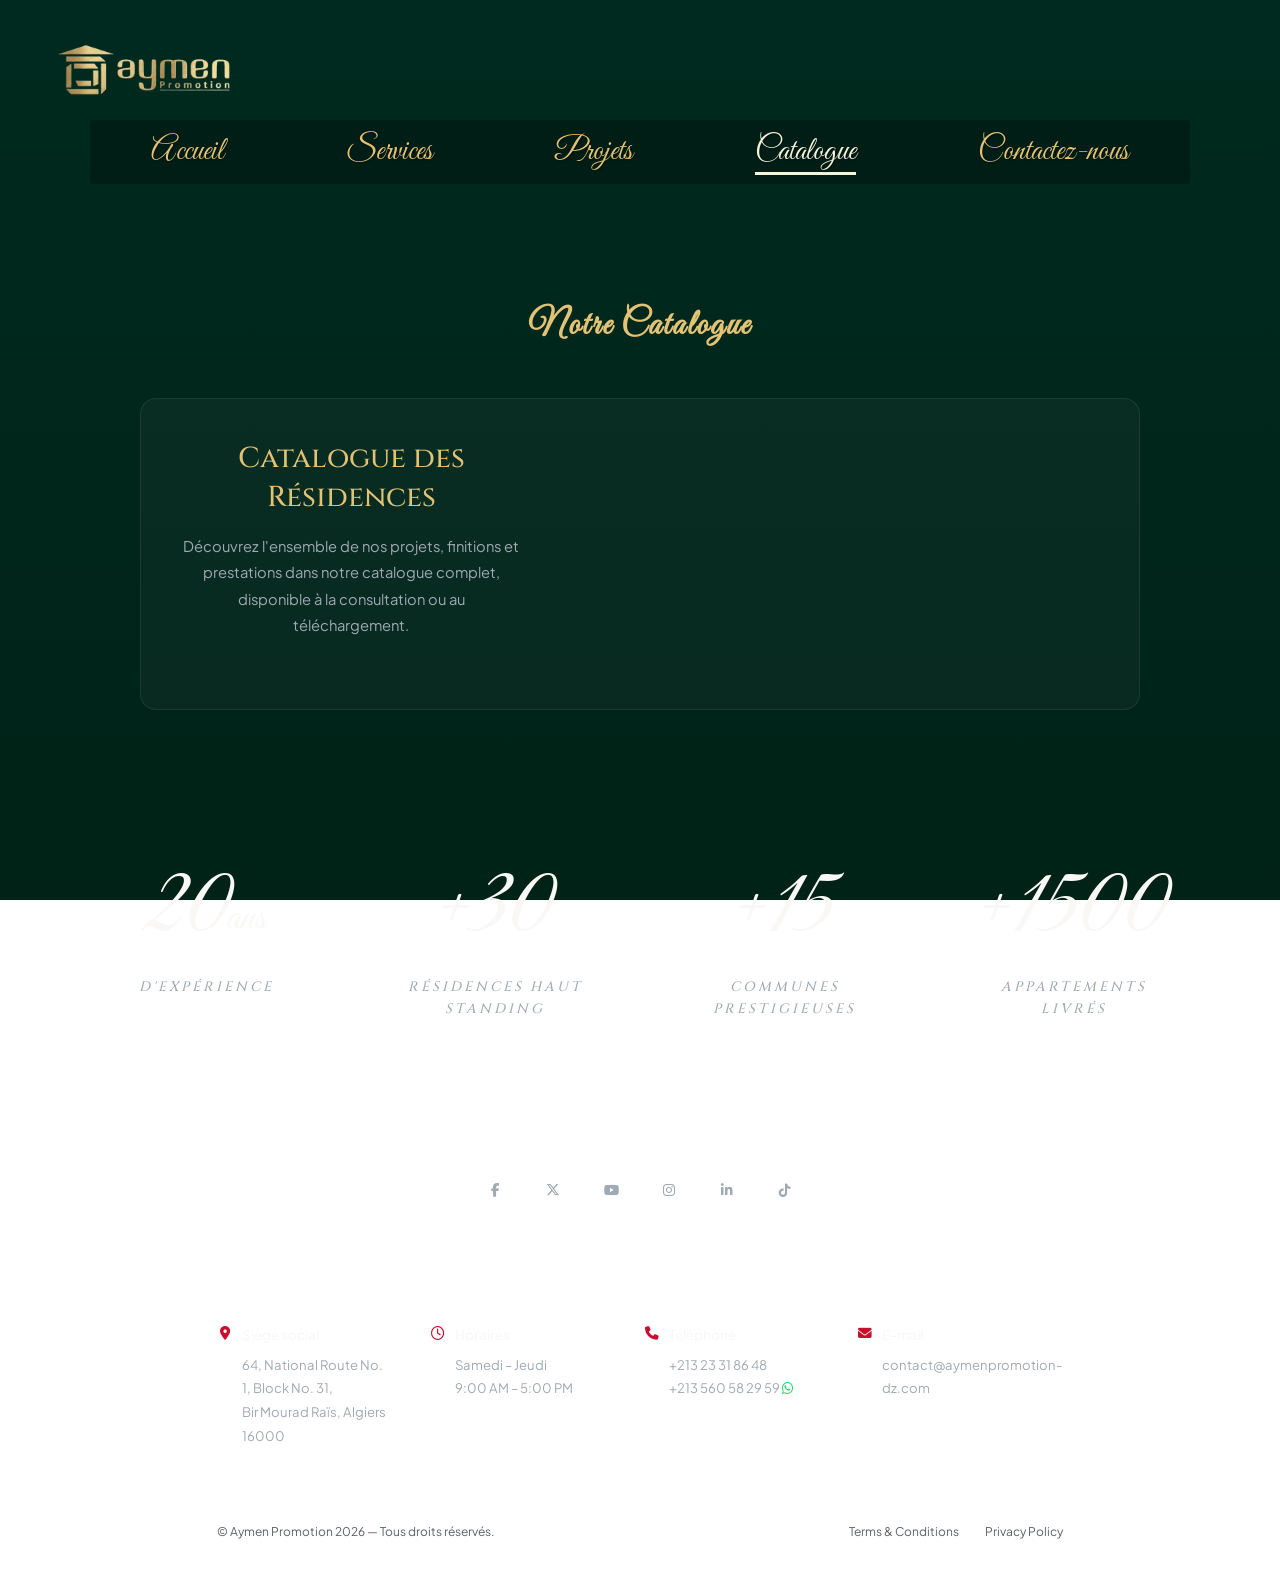
==== catalogue.html @ 9a3e40c3 "all changes by amel" ====
<!DOCTYPE html>
<html lang="en">

<head>
  <meta charset="UTF-8">
  <meta name="viewport" content="width=device-width, initial-scale=1.0">
  <title>Aymen Promotion - Projets</title>
  <link rel="preconnect" href="https://fonts.googleapis.com">
  <link
    href="https://fonts.googleapis.com/css2?family=Plus+Jakarta+Sans:wght@300;400;500;600;700&family=Cinzel:wght@500;600&display=swap"
    rel="stylesheet">
  <link rel="stylesheet" href="https://cdnjs.cloudflare.com/ajax/libs/font-awesome/6.5.1/css/all.min.css">
  <link rel="stylesheet" href="projectstyle.css">
  <!-- Google Fonts: Great Vibes for script typography -->
  <link rel="preconnect" href="https://fonts.googleapis.com">
  <link rel="preconnect" href="https://fonts.gstatic.com" crossorigin>
  <link
    href="https://fonts.googleapis.com/css2?family=Great+Vibes&family=Plus+Jakarta+Sans:wght@300;400;500;600;700&display=swap"
    rel="stylesheet">
  <link rel="stylesheet" href="https://cdnjs.cloudflare.com/ajax/libs/font-awesome/6.5.1/css/all.min.css">

</head>

<body>
  <section class="hero-section">
    <!-- Top-Left Header Logo -->
    <div class="brand-header">
      <!-- Replace with your actual Aymen Promotion full logo image -->
      <img src="./assets/imgs/golden logo no back.png" alt="Aymen Promotion Logo" class="brand-logo-img">
    </div>

    <!-- Bottom Navigation Bar -->
    <nav class="nav-container">
      <ul class="nav-links">
        <li><a href="./index (1).html">Accueil</a></li>
        <li><a href="#services">Services</a></li>
        <li><a href="./projectspage.html">Projets</a></li>
        <li><a href="#catalogue" class="active">Catalogue</a></li>
        <li><a href="#a-propos">Contactez-nous</a></li>
      </ul>
    </nav>
  </section>


  <!DOCTYPE html>
  <html lang="fr">

  <head>
    <meta charset="UTF-8">
    <meta name="viewport" content="width=device-width, initial-scale=1.0">
    <title>Catalogue</title>
    <link rel="preconnect" href="https://fonts.googleapis.com">
    <link rel="preconnect" href="https://fonts.gstatic.com" crossorigin>
    <link
      href="https://fonts.googleapis.com/css2?family=Cinzel:wght@500;600&family=Plus+Jakarta+Sans:wght@400;500;600;700&display=swap"
      rel="stylesheet">
    <link rel="stylesheet" href="https://cdnjs.cloudflare.com/ajax/libs/font-awesome/6.5.1/css/all.min.css">
    <style>
      :root {
        --font-heading: 'Bicqne', 'Cinzel', Didot, serif;
        --font-body: 'Plus Jakarta Sans', sans-serif;
        --text-white: #f9f8f6;
        --text-muted: #a0aab2;
        --border-glass: rgba(255, 255, 255, 0.08);
        --teal-emerald: #006b54;
        --teal-emerald-bright: #00a37d;
        --crimson-red: #c8102e;
        --radius-lg: 16px;
        --radius-md: 10px;
      }


      .catalogue-section {
        width: 100%;
        padding: 80px 6%;
      }

      .catalogue-heading {
        text-align: center;
        font-family: 'Great Vibes', cursive;
        font-size: 2.2rem;
        letter-spacing: 2px;
        color: #E2C275;
        margin-bottom: 50px;
      }

      .catalogue-wrap {
        max-width: 1000px;
        margin: 0 auto;
        display: grid;
        grid-template-columns: 340px 1fr;
        gap: 50px;
        align-items: center;
        background: rgba(255, 255, 255, 0.03);
        border: 1px solid var(--border-glass);
        border-radius: var(--radius-lg);
        padding: 40px;
      }

      /* Cover thumbnail — swap the background-image for your PDF's first-page render */
      .catalogue-cover {
        position: relative;
        aspect-ratio: 3 / 4;
        border-radius: var(--radius-md);
        overflow: hidden;
        border: 1px solid var(--border-glass);
        background: linear-gradient(160deg, #0d1114 0%, #06231b 100%) center/cover;
        box-shadow: 0 20px 40px rgba(0, 0, 0, 0.5);
      }



      .catalogue-cover .pdf-tag {
        position: absolute;
        top: 16px;
        left: 16px;
        display: flex;
        align-items: center;
        gap: 6px;
        background: var(--crimson-red);
        color: var(--text-white);
        font-size: 0.7rem;
        font-weight: 700;
        letter-spacing: 1px;
        padding: 6px 12px;
        border-radius: 4px;
      }


      .catalogue-info h3 {
        font-family: var(--font-heading);
        color: #E2C275;
        text-align: center;
        font-size: 1.8rem;
        font-weight: 500;
        margin-bottom: 16px;
      }

      .catalogue-info p {
        text-align: center;
        font-size: 0.92rem;
        line-height: 1.8;
        color: var(--text-muted);
        margin-bottom: 30px;
        max-width: 420px;
      }

      .catalogue-actions {
        display: flex;
        gap: 16px;
        flex-wrap: wrap;
      }


      /* Embedded viewer, shown when "Voir le catalogue" is opened */
      .pdf-modal {
        display: none;
        position: fixed;
        inset: 0;
        background: rgba(0, 0, 0, 0.75);
        z-index: 100;
        align-items: center;
        justify-content: center;
        padding: 30px;
      }

      .pdf-modal.open {
        display: flex;
      }

      .pdf-modal-inner {
        width: 100%;
        max-width: 900px;
        height: 90vh;
        background: #0d1114;
        border-radius: var(--radius-md);
        overflow: hidden;
        position: relative;
        border: 1px solid var(--border-glass);
      }

      .pdf-modal-inner iframe {
        width: 100%;
        height: 100%;
        border: none;
      }

      .pdf-modal-close {
        position: absolute;
        top: 14px;
        right: 14px;
        width: 36px;
        height: 36px;
        border-radius: 50%;
        background: var(--text-white);
        color: #0d1114;
        border: none;
        font-size: 1.2rem;
        cursor: pointer;
        z-index: 2;
      }

      @media (max-width: 720px) {
        .catalogue-wrap {
          grid-template-columns: 1fr;
          text-align: center;
        }

        .catalogue-cover {
          max-width: 260px;
          margin: 0 auto;
        }

        .catalogue-actions {
          justify-content: center;
        }

        .catalogue-info p {
          margin-left: auto;
          margin-right: auto;
        }
      }
    </style>

    <section class="catalogue-section">
      <h2 class="catalogue-heading">Notre Catalogue</h2>

      <div class="catalogue-wrap">

        <div class="catalogue-info">
          <h3>Catalogue des Résidences</h3>
          <p>Découvrez l'ensemble de nos projets, finitions et prestations dans notre catalogue complet, disponible à la
            consultation ou au téléchargement.</p>

          <!-- Embedded PDF viewer -->
          <div class="pdf-modal" id="pdfModal">
            <div class="pdf-modal-inner">
              <button class="pdf-modal-close"
                onclick="document.getElementById('pdfModal').classList.remove('open')">&times;</button>
              <iframe src="./assets/docs/catalogue.pdf" title="Catalogue Aymen Promotion"></iframe>
            </div>
            </div>
       </div>
    </section>

    <script>
      function scrollToSection(id) {
        document.getElementById(id).scrollIntoView({ behavior: 'smooth', block: 'start' });
      }

      const sections = document.querySelectorAll('.page-section');
      const buttons = document.querySelectorAll('.filter-btn');
      const order = ['finished', 'in-progress', 'localities'];

      const observer = new IntersectionObserver((entries) => {
        entries.forEach(entry => {
          if (entry.isIntersecting) {
            const idx = order.indexOf(entry.target.id);
            buttons.forEach(b => b.classList.remove('active'));
            if (idx > -1) buttons[idx].classList.add('active');
          }
        });
      }, { rootMargin: `-${76 + 74 + 20}px 0px -55% 0px` });

      sections.forEach(s => observer.observe(s));

      document.querySelectorAll('.pin').forEach(pin => {
        pin.addEventListener('click', (e) => {
          if (e.target.closest('.t-btn')) return;
          document.querySelectorAll('.pin').forEach(p => { if (p !== pin) p.classList.remove('pin-open'); });
          pin.classList.toggle('pin-open');
        });
      });
    </script>

    <style>
      :root {
        --font-heading: 'Bicqne', 'Cinzel', Didot, serif;
        --font-body: 'Plus Jakarta Sans', sans-serif;
        --text-white: #f9f8f6;
        --text-muted: #a0aab2;
      }



      .stats-section {
        width: 100%;
        padding: 70px 6%;
      }

      .stats-grid {
        max-width: 1400px;
        margin: 0 auto;
        display: grid;
        grid-template-columns: repeat(4, 1fr);
        gap: 30px;
      }

      .stat-item {
        text-align: center;
      }

      .stat-number {
        font-family: 'Great Vibes', cursive;
        font-weight: 500;
        font-size: 6.2rem;
        line-height: 1;
        color: var(--text-white);
        white-space: nowrap;
      }

      /* "20 ans" is set as one logotype: the big "20" with a smaller
     "ans" tucked against it, rather than two separate stacked lines */
      .stat-number .suffix-word {
        font-size: 0.42em;
        margin-left: -0.12em;
        vertical-align: 0.08em;
      }

      .stat-label {
        margin-top: 18px;
        font-family: var(--font-heading);
        font-size: 0.85rem;
        font-weight: 500;
        letter-spacing: 3px;
        text-transform: uppercase;
        color: var(--text-muted);
        line-height: 1.6;
      }
    </style>

    <section class="stats-section">
      <div class="stats-grid">

        <div class="stat-item">
          <div class="stat-number">20<span class="suffix-word">ans</span></div>
          <div class="stat-label"><i>D'Expérience</i></div>
        </div>

        <div class="stat-item">
          <div class="stat-number">+30</div>
          <div class="stat-label"><i>Résidences Haut<br> Standing</i></div>
        </div>

        <div class="stat-item">
          <div class="stat-number">+15</div>
          <div class="stat-label"><i>Communes<br> Prestigieuses</i></div>
        </div>

        <div class="stat-item">
          <div class="stat-number">+1500</div>
          <div class="stat-label"><i>Appartements<br> Livrés</i></div>
        </div>

      </div>
    </section>

    <footer>

      <div class="f-social">
        <a href="#"><i class="fa-brands fa-facebook-f"></i></a>
        <a href="#"><i class="fa-brands fa-x-twitter"></i></a>
        <a href="#"><i class="fa-brands fa-youtube"></i></a>
        <a href="#"><i class="fa-brands fa-instagram"></i></a>
        <a href="#"><i class="fa-brands fa-linkedin-in"></i></a>
        <a href="#"><i class="fa-brands fa-tiktok"></i></a>
      </div>

      <div class="f-info">
        <div class="f-info-item">
          <div class="i-label"><i class="fa-solid fa-location-dot"></i>Siège social</div>
          <div class="i-body">64, National Route No. 1, Block No. 31,<br>Bir Mourad Raïs, Algiers 16000</div>
        </div>

        <div class="f-info-item">
          <div class="i-label"><i class="fa-regular fa-clock"></i>Horaires</div>
          <div class="i-body">Samedi – Jeudi<br>9:00 AM – 5:00 PM</div>
        </div>

        <div class="f-info-item">
          <div class="i-label"><i class="fa-solid fa-phone"></i>Téléphone</div>
          <div class="i-body">+213 23 31 86 48<br>+213 560 58 29 59 <i class="fa-brands fa-whatsapp"
              style="color:#25D366;"></i></div>
        </div>

        <div class="f-info-item">
          <div class="i-label"><i class="fa-solid fa-envelope"></i>E-mail</div>
          <div class="i-body"><a href="mailto:contact@aymenpromotion-dz.com">contact@aymenpromotion-dz.com</a></div>
        </div>
      </div>

      <div class="f-bottom">
        <div class="copyright">© Aymen Promotion 2026 — Tous droits réservés.</div>
        <div class="legal">
          <a href="#">Terms &amp; Conditions</a>
          <a href="#">Privacy Policy</a>
        </div>
      </div>

    </footer>

</body>

</html>
---- projectstyle.css ----
/* ==========================================================================
   FONTS
   ========================================================================== */
@font-face {
  font-family: 'Bicqne';
  src: url('fonts/Bicqne-Regular.woff2') format('woff2'),
       url('fonts/Bicqne-Regular.woff') format('woff'),
       url('fonts/Bicqne-Regular.ttf') format('truetype');
  font-weight: 400;
  font-style: normal;
  font-display: swap;
}

@font-face {
  font-family: 'Bicqne';
  src: url('fonts/Bicqne-Bold.woff2') format('woff2'),
       url('fonts/Bicqne-Bold.ttf') format('truetype');
  font-weight: 700;
  font-style: normal;
  font-display: swap;
}

/* ==========================================================================
   DESIGN TOKENS
   ========================================================================== */
:root {
  /* Color */
  --bg-obsidian: #0d1114;
  --bg-card: rgba(22, 28, 34, 0.65);
  --border-glass: rgba(255, 255, 255, 0.08);

  --text-white: #f9f8f6;
  --text-muted: #a0aab2;
  --text-faint: #5b6167;

  --teal-emerald: #006b54;
  --teal-emerald-bright: #00a37d;
  --teal-glow: rgba(0, 107, 84, 0.4);
  --crimson-red: #c8102e;

  /* Type */
  --font-heading: 'Bicqne', 'Cinzel', Didot, serif;
  --font-body: 'Plus Jakarta Sans', sans-serif;

  /* Layout */
  --header-h: 76px;
  --filters-h: 74px;
  --content-max: 1240px;

  /* Radius */
  --radius-sm: 5px;
  --radius-md: 10px;
  --radius-lg: 16px;
  --radius-xl: 20px;
  --radius-round: 50%;

  /* Motion */
  --ease: cubic-bezier(.25, .8, .25, 1);
  --transition-fast: 0.2s ease;
  --transition-base: 0.25s ease;
  --transition-slow: 0.45s var(--ease);

  /* Shadow */
  --shadow-card: 0 12px 30px rgba(0, 0, 0, 0.5);
}

/* ==========================================================================
   RESET & BASE
   ========================================================================== */
*,
*::before,
*::after {
  margin: 0;
  padding: 0;
  box-sizing: border-box;
}

html {
  scroll-behavior: smooth;
}

body {
  margin: 0;
  min-height: 100vh;
  font-family: var(--font-body);
  color: var(--text-white);
  background: linear-gradient(180deg, #002a1f 0%, #002217 100%);
  background-repeat: no-repeat;
  background-attachment: fixed;
}

a {
  text-decoration: none;
  color: inherit;
  transition: color var(--transition-base);
}

img {
  max-width: 100%;
  display: block;
}

button {
  font-family: inherit;
  cursor: pointer;
}

/* Consistent, visible focus state for keyboard users across the whole site */
a:focus-visible,
button:focus-visible,
.filter-btn:focus-visible,
.pin:focus-visible {
  outline: 2px solid var(--teal-emerald-bright);
  outline-offset: 3px;
}

@media (prefers-reduced-motion: reduce) {
  *, *::before, *::after {
    animation-duration: 0.001ms !important;
    animation-iteration-count: 1 !important;
    transition-duration: 0.001ms !important;
    scroll-behavior: auto !important;
  }
}

/* ==========================================================================
   STICKY HEADER + FILTER TABS
   ========================================================================== */
/*header {
  position: sticky;
  top: 0;
  z-index: 60;
  height: var(--header-h);
  display: flex;
  align-items: center;
  justify-content: space-between;
  padding: 0 6%;
  background: rgba(13, 17, 20, 0.9);
  backdrop-filter: blur(8px);
  border-bottom: 1px solid var(--border-glass);
}*/
/* Hero Section Container */
  .hero-section {
    position: relative;
 
    display: flex;
    flex-direction: column;
    justify-content: space-between;
    align-items: center;
    padding: 30px 40px;
  }

  /* Top Left Brand Logo */
  .brand-header {
    width: 100%;
    display: flex;
    justify-content: flex-start;
    align-items: center;
  }

  .brand-logo-img {
    height: 90px;
    width: auto;
    object-fit: contain;
  }
  /* Bottom Navigation Bar with Glassmorphic Overlay */
  .nav-container {
    width: 100%;
    max-width: 1100px;
    background: rgba(0, 0, 0, 0.25);
    backdrop-filter: blur(8px);
    -webkit-backdrop-filter: blur(8px);
    border-radius: 4px;
    padding: 12px 0;
    margin-bottom: 10px;
  }

  .nav-links {
    display: flex;
    justify-content: space-around;
    align-items: center;
    list-style: none;
  }

  .nav-links a {
    font-family:'Great Vibes', cursive;
    text-decoration: none;
    color: #E2C275;
    font-size: 2rem;
    font-weight: 400;
    transition: color 0.3s ease, transform 0.2s ease;
    text-shadow: 1px 1px 3px rgba(0, 0, 0, 0.6);
  }

  .nav-links a:hover {
    color: #FFF;
    transform: translateY(-2px);
  }

  .nav-links a.active {
    color: beige;
    border-bottom: 3px solid beige;
    font-weight: 400;
  }

  @media (max-width: 768px) {
    .nav-links {
      flex-wrap: wrap;
      gap: 15px;
    }

    .nav-links a {
      font-size: 1.5rem;
    }
  }

.logo {
  font-family: var(--font-heading);
  font-size: 1.1rem;
  letter-spacing: 2px;
}

.logo span {
  color: var(--crimson-red);
}

.filters {
  background:transparent;
  top: var(--header-h);
  z-index: 55;
  display: flex;
  justify-content: center;
  flex-wrap: wrap;
  gap: 14px;
  padding: 26px 6%;
 /* background: var(--bg-obsidian);
  border-bottom: 1px solid var(--border-glass);*/
}

.filter-btn {
  border:none;
  background: transparent;
  color: var(--teal-emerald);
  font-family: var(--font-heading);
  font-size: 0.75rem;
  font-weight: 700;
  letter-spacing: 2px;
  cursor: pointer;
  text-transform: uppercase;
  padding: 12px 26px;
  transition: .25s ease;
}

.filter-btn:hover,
.filter-btn.active {

  color: var(--text-white);
}

/* ==========================================================================
   SHARED SECTION STYLES
   ========================================================================== */
.page-section {
  max-width: var(--content-max);
  margin: 0 auto;
  padding: 90px 6% 110px;
  /* header + sticky filter bar, so anchored scrolls land below both */
  scroll-margin-top: calc(var(--header-h) + var(--filters-h));
}

.section-heading {
  font-family:'Great Vibes', cursive;
  font-size: 2rem;
  letter-spacing: 1px;
  text-align: center;
  margin-bottom: 56px;
}

/* ==========================================================================
   1. FINISHED — minimalist hover cards
   ========================================================================== */
.finished-grid {
  display: grid;
  grid-template-columns: repeat(auto-fit, minmax(320px, 1fr));
  gap: 28px;
}

.fin-card {
  position: relative;
  aspect-ratio: 4 / 3;
  border-radius: var(--radius-lg);
  overflow: hidden;
  border: 1px solid var(--border-glass);
  isolation: isolate;
}

.fin-card img {
  width: 100%;
  height: 100%;
  object-fit: cover;
  filter: brightness(0.72) saturate(0.9);
  transform: scale(1.02);
  transition: transform 0.6s var(--ease), filter 0.5s ease;
}

.fin-card::after {
  content: "";
  position: absolute;
  inset: 0;
  z-index: 1;
  opacity: 0.55;
  background: linear-gradient(
    to top,
    rgba(0, 0, 0, 0.65) 0%,
    rgba(0, 0, 0, 0.15) 38%,
    rgba(0, 0, 0, 0) 60%
  );
  transition: opacity var(--transition-slow);
}

.fin-info {
  position: absolute;
  left: 28px;
  right: 28px;
  bottom: 26px;
  z-index: 2;
  opacity: 0;
  transform: translateY(14px);
  transition: opacity 0.4s ease, transform var(--transition-slow);
}

.fin-info .name {
  font-family: var(--font-heading);
  font-size: 1.5rem;
  margin-bottom: 6px;
}

.fin-info .locality {
  display: flex;
  align-items: center;
  gap: 6px;
  font-size: 0.82rem;
  font-weight: 500;
  color: var(--teal-emerald);
}

.fin-info .locality i {
  color: var(--crimson-red);
  font-size: 0.8rem;
}

.fin-card:hover img {
  filter: brightness(0.5) saturate(1);
  transform: scale(1.08);
}

.fin-card:hover::after {
  opacity: 0.85;
}

.fin-card:hover .fin-info {
  opacity: 1;
  transform: translateY(0);
}

/* ==========================================================================
   2. IN PROGRESS — advancement / phase cards
   ========================================================================== */
.progress-grid {
  display: grid;
  grid-template-columns: repeat(auto-fit, minmax(320px, 1fr));
  gap: 26px;
}

.progress-card {
  position: relative;
  background:
    radial-gradient(120% 140% at 100% 0%, var(--teal-glow) 0%, transparent 55%),
    var(--bg-card);
  border: 1px solid var(--border-glass);
  border-radius: 16px;
  padding: 32px 30px 30px;
  backdrop-filter: blur(6px);
  display:flex; flex-direction:column;
}

.progress-card .eyebrow {
  font-size: 0.72rem;
  font-weight: 600;
  letter-spacing: 2px;
  text-transform: uppercase;
  color: var(--text-muted);
  margin-bottom: 10px;
}

.progress-card .name {
  font-family: var(--font-biscqne);
  font-size: 1.9rem;
  margin-bottom: 14px;
}

.progress-card .locality {
  display: flex;
  align-items: center;
  gap: 8px;
  font-size: 0.85rem;
  font-weight: 500;
  color: var(--teal-emerald);
  margin-bottom: 20px;
}

.progress-card .locality i {
  color: var(--crimson-red);
  font-size: 0.8rem;
}

.progress-card .render {
  width: 100%;
  height: 190px;
  border-radius: var(--radius-md);
  overflow: hidden;
  margin-bottom: 26px;
  border: 1px solid var(--border-glass);
  background:var(--bg-obsidian);
  transition:height .45s cubic-bezier(.25,.8,.25,1); 
}

.progress-card .render img {
  width: 100%;
  height: 100%;
  object-fit: cover;
  transition:transform .45s cubic-bezier(.25,.8,.25,1); 
}
.progress-card .render:hover{ 
   height:340px; }
.progress-card .render:hover img{ 
  object-fit:contain; }
.advancement {
  margin-bottom: 26px;
}

.advancement-top {
  display: flex;
  justify-content: space-between;
  align-items: center;
  margin-bottom: 10px;
}

.advancement-top .label {
  font-size: 0.72rem;
  font-weight: 700;
  letter-spacing: 1.5px;
  text-transform: uppercase;
  color: var(--text-muted);
}

.advancement-top .pct {
  font-size: 0.95rem;
  font-weight: 700;
  color: var(--crimson-red);
}

.progress-track {
  width: 100%;
  height: 6px;
  border-radius: 4px;
  background: rgba(255, 255, 255, 0.08);
  overflow: hidden;
}

.progress-fill {
  height: 100%;
  border-radius: 4px;
  background: linear-gradient(90deg, var(--teal-emerald), var(--teal-emerald-bright));
}

.phase-badge {
  display: flex;
  align-items: center;
  gap: 10px;
  margin-bottom: 26px;
  font-size: 0.78rem;
  font-weight: 700;
  letter-spacing: 1.2px;
  text-transform: uppercase;
  color: var(--teal-emerald);
}

.discover {
  margin-top: auto;
  display: inline-flex;
  align-items: center;
  gap: 8px;
  width: fit-content;
  font-size: 0.78rem;
  font-weight: 700;
  letter-spacing: 1.5px;
  text-transform: uppercase;
  color: var(--crimson-red);
}

.discover i {
  font-size: 0.7rem;
  transition: transform .25s ease;
}

.progress-card:hover .discover i {
  transform: translateX(4px);
}

/* ==========================================================================
   3. LOCALITIES — interactive map
   ========================================================================== */
.map-wrap {
  position: relative;
  max-width: 900px;
  margin: 0 auto;
  padding: 40px;
  background: var(--bg-card);
  border: 1px solid var(--border-glass);
  border-radius: var(--radius-xl);
}

.map-svg-holder {
  position: relative;
  width: 100%;
  aspect-ratio: 10 / 7;
}

.map-svg-holder svg {
  width: 100%;
  height: 100%;
  display: block;
}

.map-country {
  fill: var(--teal-emerald);
  fill-opacity: 0.28;
  stroke: var(--teal-emerald);
  stroke-width: 1.5;
}

/* Pins are placed with %-based absolute positioning over the map holder */
.pin {
  position: absolute;
  transform: translate(-50%, -100%);
  cursor: pointer;
  z-index: 5;
}

.pin i {
  font-size: 22px;
  color: var(--crimson-red);
  filter: drop-shadow(0 3px 6px rgba(0, 0, 0, 0.5));
  transition: transform var(--transition-fast), color var(--transition-fast);
}

.pin:hover i,
.pin:focus i {
  transform: scale(1.25) translateY(-2px);
  color: var(--text-white);
}

.pin-pulse {
  position: absolute;
  left: 50%;
  bottom: 2px;
  width: 14px;
  height: 14px;
  border-radius: var(--radius-round);
  background: var(--crimson-red);
  transform: translateX(-50%);
  opacity: 0.5;
  animation: pulse 2.2s ease-out infinite;
  z-index: -1;
}

@keyframes pulse {
  0%   { transform: translateX(-50%) scale(0.6); opacity: 0.6; }
  100% { transform: translateX(-50%) scale(2.6); opacity: 0; }
}

.pin-tooltip {
  position: absolute;
  bottom: 34px;
  left: 50%;
  width: 200px;
  padding: 14px 16px;
  background: var(--bg-obsidian);
  border: 1px solid var(--border-glass);
  border-radius: var(--radius-md);
  box-shadow: var(--shadow-card);
  opacity: 0;
  pointer-events: none;
  transform: translate(-50%, 6px);
  transition: opacity var(--transition-fast), transform var(--transition-fast);
}

.pin:hover .pin-tooltip,
.pin:focus .pin-tooltip,
.pin:focus-within .pin-tooltip,
.pin.pin-open .pin-tooltip {
  opacity: 1;
  pointer-events: auto;
  transform: translate(-50%, 0);
}

.pin-tooltip .t-name {
  font-family: var(--font-heading);
  font-size: 1.05rem;
  margin-bottom: 2px;
}

.pin-tooltip .t-locality {
  font-size: 0.72rem;
  color: var(--text-muted);
  margin-bottom: 10px;
}

.pin-tooltip .t-actions {
  display: flex;
  gap: 8px;
}

.pin-tooltip .t-btn {
  flex: 1;
  text-align: center;
  font-size: 0.65rem;
  font-weight: 700;
  letter-spacing: 0.6px;
  text-transform: uppercase;
  padding: 8px 6px;
  border-radius: var(--radius-sm);
  border: 1px solid var(--border-glass);
  transition: color var(--transition-fast), border-color var(--transition-fast);
}

.pin-tooltip .t-btn.view {
  background: var(--teal-emerald);
  border-color: var(--teal-emerald);
  color: var(--text-white);
}

.pin-tooltip .t-btn.gps {
  color: var(--text-muted);
}

.pin-tooltip .t-btn.gps:hover {
  color: var(--crimson-red);
  border-color: var(--crimson-red);
}

.map-note {
  text-align: center;
  font-size: 0.75rem;
  color: var(--text-muted);
  letter-spacing: 0.3px;
  margin-top: 26px;
}

/* ==========================================================================
   4. FOOTER — minimal (socials + head office / schedules / phone / email)
   ========================================================================== */
footer {
  max-width: 1000px;
  margin: 0 auto;
  padding: 80px 6% 40px;
}

.f-social {
  display: flex;
  justify-content: center;
  gap: 18px;
  margin-bottom: 64px;
}

.f-social a {
  width: 40px;
  height: 40px;
  display: flex;
  align-items: center;
  justify-content: center;
  border: 1px solid var(--border-glass);
  border-radius: var(--radius-round);
  color: var(--text-muted);
  font-size: 0.85rem;
  transition: border-color var(--transition-base), color var(--transition-base);
}

.f-social a:hover {
  border-color: var(--teal-emerald);
  color: var(--text-white);
}

.f-info {
  display: grid;
  grid-template-columns: repeat(4, 1fr);
  gap: 40px;
  padding: 50px 0;
  border-top: 1px solid var(--border-glass);
  border-bottom: 1px solid var(--border-glass);
}

.f-info-item .i-label {
  display: flex;
  align-items: center;
  gap: 9px;
  font-size: 0.85rem;
  font-weight: 500;
  color: var(--text-white);
  margin-bottom: 10px;
}

.f-info-item .i-label i {
  width: 16px;
  text-align: center;
  color: var(--crimson-red);
  font-size: 0.85rem;
}

.f-info-item .i-body {
  font-size: 0.82rem;
  line-height: 1.8;
  color: var(--text-muted);
  padding-left: 25px;
}

.f-info-item .i-body a {
  color: var(--text-muted);
}

.f-info-item .i-body a:hover {
  color: var(--teal-emerald);
}

.f-bottom {
  display: flex;
  justify-content: space-between;
  align-items: center;
  flex-wrap: wrap;
  gap: 12px;
  padding-top: 26px;
}

.f-bottom .copyright {
  font-size: 0.75rem;
  color: var(--text-faint);
}

.f-bottom .legal {
  display: flex;
  gap: 26px;
}

.f-bottom .legal a {
  font-size: 0.75rem;
  color: var(--text-faint);
}

.f-bottom .legal a:hover {
  color: var(--text-muted);
}

/* ==========================================================================
   RESPONSIVE
   ========================================================================== */
@media (max-width: 760px) {
  .f-info {
    grid-template-columns: repeat(2, 1fr);
  }
}
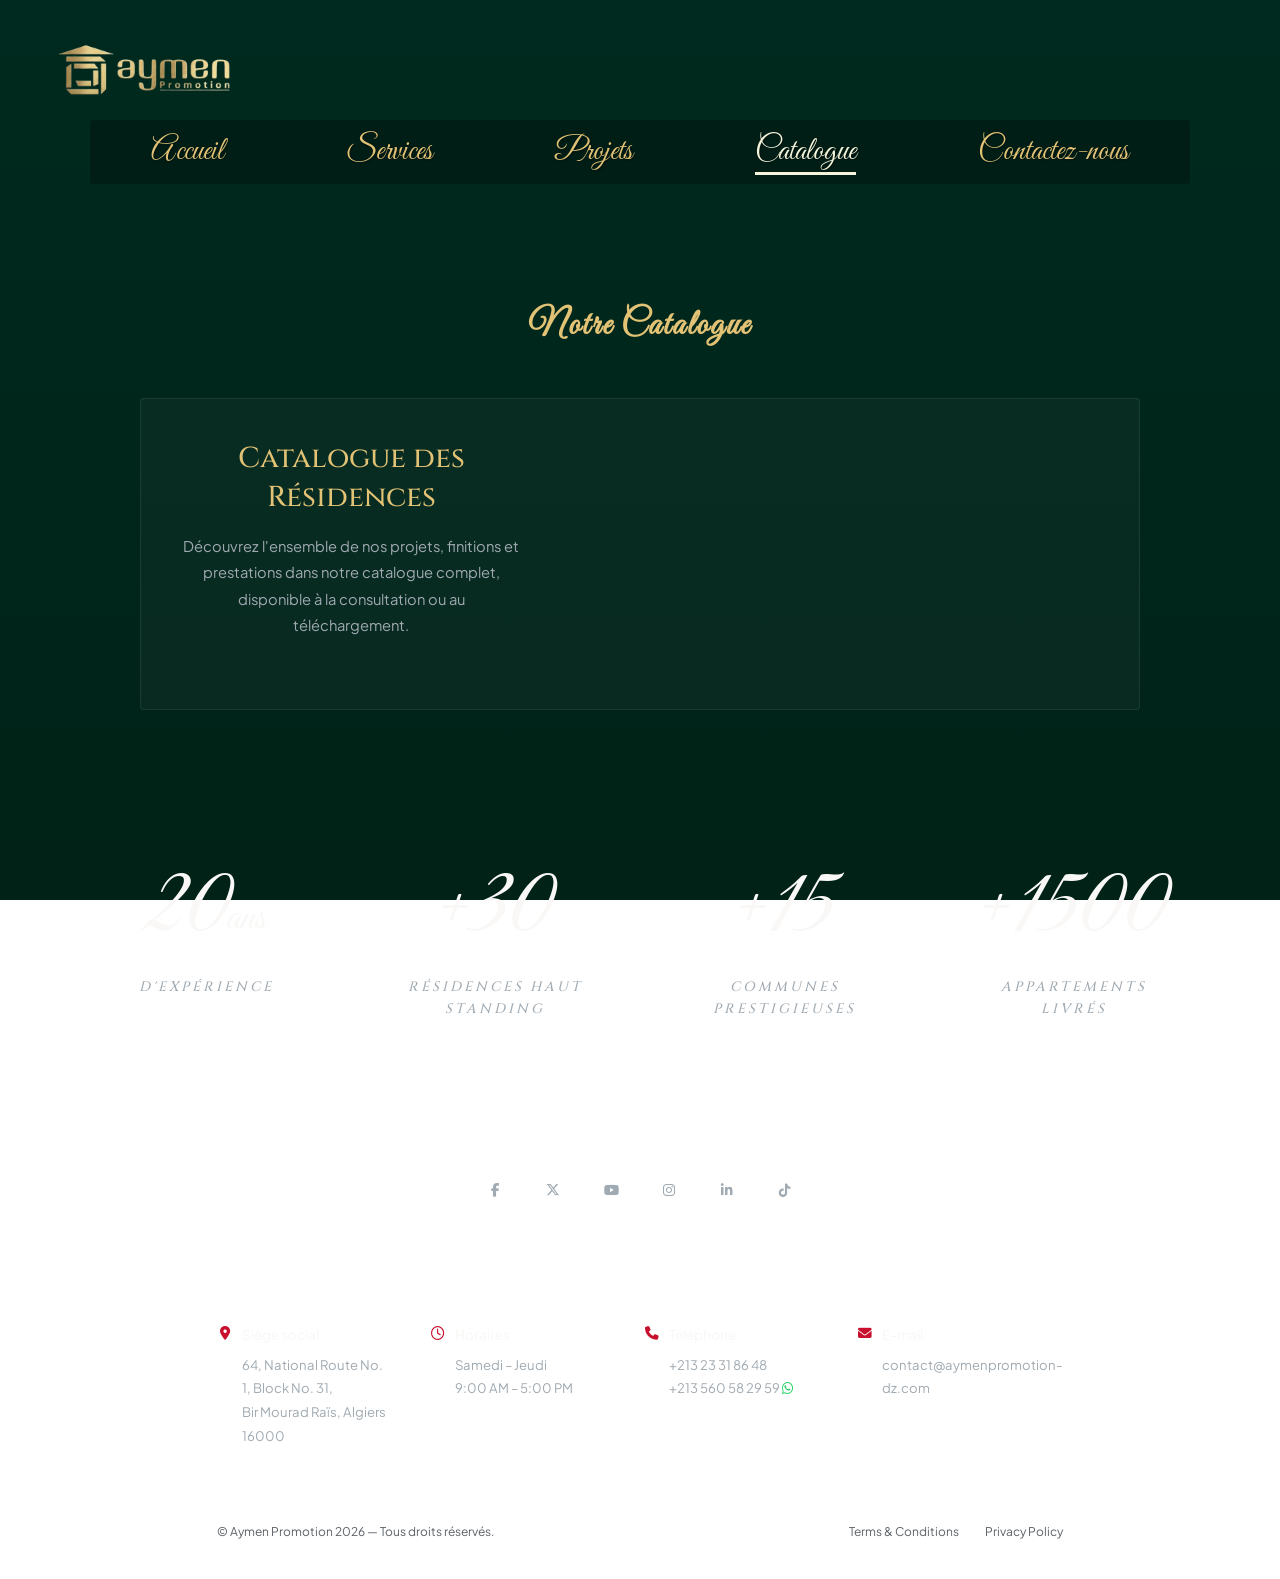
==== commit 5af75044: "finished styling by amel" ====
--- a/catalogue.html
+++ b/catalogue.html
@@ -93,7 +93,7 @@
         align-items: center;
         background: rgba(255, 255, 255, 0.03);
         border: 1px solid var(--border-glass);
-        border-radius: var(--radius-lg);
+        border-radius: 4px;
         padding: 40px;
       }
 
--- a/projectstyle.css
+++ b/projectstyle.css
@@ -288,7 +288,7 @@
 .fin-card {
   position: relative;
   aspect-ratio: 4 / 3;
-  border-radius: var(--radius-lg);
+  border-radius: 4px;
   overflow: hidden;
   border: 1px solid var(--border-glass);
   isolation: isolate;
@@ -378,7 +378,7 @@
     radial-gradient(120% 140% at 100% 0%, var(--teal-glow) 0%, transparent 55%),
     var(--bg-card);
   border: 1px solid var(--border-glass);
-  border-radius: 16px;
+  border-radius: 4px;
   padding: 32px 30px 30px;
   backdrop-filter: blur(6px);
   display:flex; flex-direction:column;
@@ -417,7 +417,7 @@
 .progress-card .render {
   width: 100%;
   height: 190px;
-  border-radius: var(--radius-md);
+  border-radius: 4px;
   overflow: hidden;
   margin-bottom: 26px;
   border: 1px solid var(--border-glass);
@@ -518,7 +518,7 @@
   padding: 40px;
   background: var(--bg-card);
   border: 1px solid var(--border-glass);
-  border-radius: var(--radius-xl);
+  border-radius: 4px;
 }
 
 .map-svg-holder {
@@ -681,7 +681,7 @@
   align-items: center;
   justify-content: center;
   border: 1px solid var(--border-glass);
-  border-radius: var(--radius-round);
+  border-radius: 4px;
   color: var(--text-muted);
   font-size: 0.85rem;
   transition: border-color var(--transition-base), color var(--transition-base);
